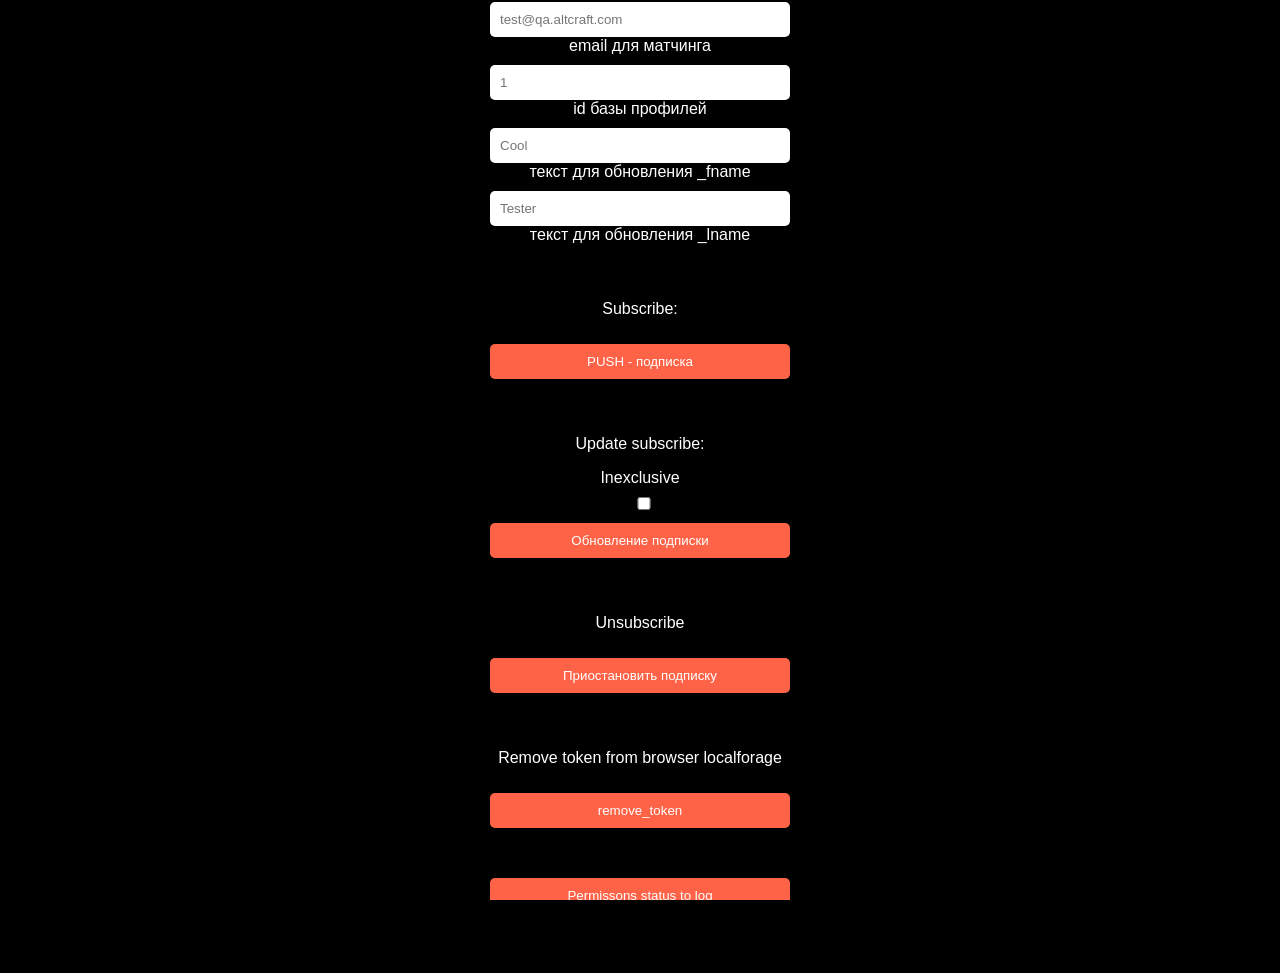
==== index.html @ 5c9214a8 "asd" ====
<!DOCTYPE html>
<html lang="ru" xmlns="http://www.w3.org/1999/xhtml" xmlns:v="urn:schemas-microsoft-com:vml" xmlns:o="urn:schemas-microsoft-com:office:office">
<head>
    <link rel="stylesheet" href="style.css">
    <title>PUSH-уведомления</title>
   
    <!-- подключение PUSH SDK -->
    <script type="text/javascript" src="/ak-push.js"></script>
    <link rel="manifest" href="/manifest.json"></link>
    
</head>

<body>

     <!-- подключение попапа -->
    <script>
        (function (popupFunc) {
            var script = document.createElement('script');
            var firstScript = document.getElementsByTagName('script')[0];
            var popupFuncName = popupFunc !== 'acpopup' ? '?f=' + popupFunc : '';
            window[popupFunc] = window[popupFunc] || function () {
                (window[popupFunc].actions = window[popupFunc].actions || []).push(arguments);
            };
            window[popupFunc].last_init = 1 * new Date()
            script.async = true;
            script.src = 'https://pxl-leeeroooyjenkins.dev.altcraft.com' + '/popup/v1/js/popupLibrary.js' + popupFuncName;
            firstScript.parentNode.insertBefore(script, firstScript);
        })('acpopup');
    </script>

    <button onclick="showPopupClick()">Показать попап</button>
    
    <script>
        (function (window, document, dataLayerName, containerID) {
            window[dataLayerName] = window[dataLayerName] || [];
            window[dataLayerName].push({ 'start': new Date().getTime(), event: 'actm-js' });
            var firstScript = document.getElementsByTagName('script')[0];
            var script = document.createElement('script');
            var dl = dataLayerName !== 'acDataLayer' ? '&l=' + dataLayerName : '';
            script.async = true;
            script.src = 'https://pxl-leeeroooyjenkins.dev.altcraft.com/actm/js/actm.js?id=' + containerID + dl;
            script.type = 'module';
            if (firstScript && firstScript.parentNode) {
                firstScript.parentNode.insertBefore(script, firstScript);
            }
        }(window, document, 'acDataLayer', 'ATM-4AyvrhdrVuuLNRdG'));
    </script>

    <script>
        const popup_id = 'AP-27iSJHqJ8z9ww4llB'
    
        function showPopupClick() {
            acpopup('create', popup_id, {
                                    matching_mode: 'email_profile',         
                                    matching: {         
                                        email: 'testmail@mail.ru',          
                                        db_id: 3        
                                    },          
                                        });                 
            acpopup('show', popup_id);
        }
    </script>

    <div class="UpdateData">
        <input type="text" id="emailInput" placeholder="test@qa.altcraft.com">email для матчинга<br>
        <input type="text" id="db_id" placeholder="1">id базы профилей<br>
        <input type="text" id="fname" placeholder="Cool">текст для обновления _fname<br>
        <input type="text" id="lname" placeholder="Tester">текст для обновления _lname<br>
    </div>

    <div class="Subscribe-container">
        <p>Subscribe:</p>
        <button type="button" id="init_sub">PUSH - подписка</button>
        <script>    
            document.getElementById('init_sub').addEventListener('click', function() {
                push = new AKPush();

                const email = (document.getElementById('emailInput').value.trim() == "") ? 'test@qa.altcraft.com': document.getElementById('emailInput').value.trim()                 
                const fname = (document.getElementById('fname').value.trim() == "") ? "Cool" : document.getElementById('fname').value.trim()
                const lname = (document.getElementById('lname').value.trim() == "") ? "Tester" : document.getElementById('lname').value.trim()
                const db_id = (document.getElementById('db_id').value != "" ? document.getElementById('db_id').value.split(',').map(Number) : 1)

                console.log(email, db_id)

                push.initSubscription(
                    { 
                        db: db_id,
                        email: email
                    },
                    {
                        _fname: fname,
                        _lname: lname
                    }
                )
            });
        </script>
    </div>

    <div class="UpdateSub-container">
        <p>Update subscribe:</p>
        Inexclusive<br>
        <input type="checkbox" id="inexclusive">
        <button type="button" id="update_sub">Обновление подписки</button>
        <script>    
            document.getElementById('update_sub').addEventListener('click', function() {
                const email = (document.getElementById('emailInput').value.trim() == "") ? 'test@qa.altcraft.com': document.getElementById('emailInput').value.trim()  
                const fname = (document.getElementById('fname').value.trim() == "") ? "Cool" : document.getElementById('fname').value.trim()
                const lname = (document.getElementById('lname').value.trim() == "") ? "Tester" : document.getElementById('lname').value.trim()
                const db_id = (document.getElementById('db_id').value != "" ? document.getElementById('db_id').value.split(',').map(Number) : 1)

                const inexclusive = document.getElementById('inexclusive').checked
                console.log(">>> inexclusive state is - " + inexclusive)

                push.updateSubscription(
                    { 
                        db: db_id,
                        email: email
                    },
                    {
                        _fname: fname,
                        _lname: lname
                    }, 
                    {
                        inexclusive: inexclusive // нужно ли приостанавливать все подписки на ресурс с текущим токеном браузера у остальных профилей
                    }
                )
            });
        </script>
    </div>

    <div class="Unsubscribe-container">
        <p>Unsubscribe</p>
        <button type="button" id="init_suspend">Приостановить подписку</button>
        <script>    
            document.getElementById('init_suspend').addEventListener('click', function() {
                const email = (document.getElementById('emailInput').value.trim() == "") ? 'test@qa.altcraft.com': document.getElementById('emailInput').value.trim()  
                
                window.email = email
                console.log(window.email)
                
                const fname = (document.getElementById('fname').value.trim() == "") ? "Cool" : document.getElementById('fname').value.trim()
                const lname = (document.getElementById('lname').value.trim() == "") ? "Tester" : document.getElementById('lname').value.trim()

                // определяем id базы для записи. Пытаемся преобразовать в массив чисел. Если ничего не передано, подставляем числовой литерал `1`
                const db_id = (document.getElementById('db_id').value != "" ? document.getElementById('db_id').value.split(',').map(Number) : 1)
                
                push.suspendSubscription(
                    { 
                        db: db_id,
                        email: email,
                    }
                    ,
                    {
                        _fname: fname,
                        _lname: lname
                    }
                )
            });
        </script>
    </div>

    <div class="RemoveToken-container">
        <p>Remove token from browser localforage</p>
        <button type="button" id="remove_token">remove_token</button>
        <script>
            document.getElementById('remove_token').addEventListener('click', function() {
                push.removeToken() // сбросить токен
            });
        </script>
    </div>

    <div class="PermissonData-container">
        <button type="button" id="permission_status">Permissons status to log</button>
        <script>
            document.getElementById('permission_status').addEventListener('click', function() {
                const websitePushID = "web.com.altcraft.qa.webpush-et5eeghie0lae7ma";
                
                console.log("=== Push Notification Permissions ===");

                console.log("Notification.permission:", Notification.permission);
                
                if ('safari' in window && 'pushNotification' in window.safari) {
                    const permissionData = window.safari.pushNotification.permission(websitePushID);
                    console.log("safari.pushNotification.permission:");
                    console.log("  permission:", permissionData.permission);
                    console.log("  deviceToken:", permissionData.deviceToken || "No token available");
                    console.log("  reason:", permissionData.reason || "No reason provided");
                }
            });
        </script>
    </div>


    <div class="AKTM - container">
        <script>
        (function (window, document, dataLayerName, containerID) {
            window[dataLayerName] = window[dataLayerName] || [];
            window[dataLayerName].push({
                'start': new Date().getTime(), 
                event: 'actm-js',
                'matching':   { 'matching_mode': 'acid' } 
            });
            var firstScript = document.getElementsByTagName('script')[0];
            var script = document.createElement('script');
            var dl = dataLayerName !== 'acDataLayer' ? '&l=' + dataLayerName : '';
            script.async = true;
            script.src = 'https://pxl-q44qzcsf9tqqhde3.dev.altcraft.com/actm/js/actm.js?id=' + containerID + dl;
            script.type = 'module';
            if (firstScript && firstScript.parentNode) {
                firstScript.parentNode.insertBefore(script, firstScript);
            }       
        }(window, document, 'acDataLayer', 'ATM-4AyvrhdrVuuLNRdG'));
        </script>
    </div>

</body>

</html>
---- style.css ----
body, html {
    height: 100%;
    margin: 0;
    font-family: Arial, sans-serif;
    display: flex;
    flex-direction: column; 
    justify-content: center;
    align-items: center;
    background: #000;
    color: #fff;
    overflow: auto;
}

div {
    text-align: center;
    background: rgba(0, 0, 0, 0.6);
    padding: 20px;
    border-radius: 10px;
    /* backdrop-filter: blur(10px); */
    width: 300px;
    display: flex; 
    flex-direction: column;
}

input {
    padding: 10px;
    margin-top: 10px;
    border-radius: 5px;
    border: none;
    width: 100%;
    box-sizing: border-box;
}

button {
    padding: 10px 20px;
    margin-top: 10px;
    border-radius: 5px;
    border: none;
    background: #ff6347;
    color: #fff;
    cursor: pointer;
}

button:hover {
    background: #ff4500;
}
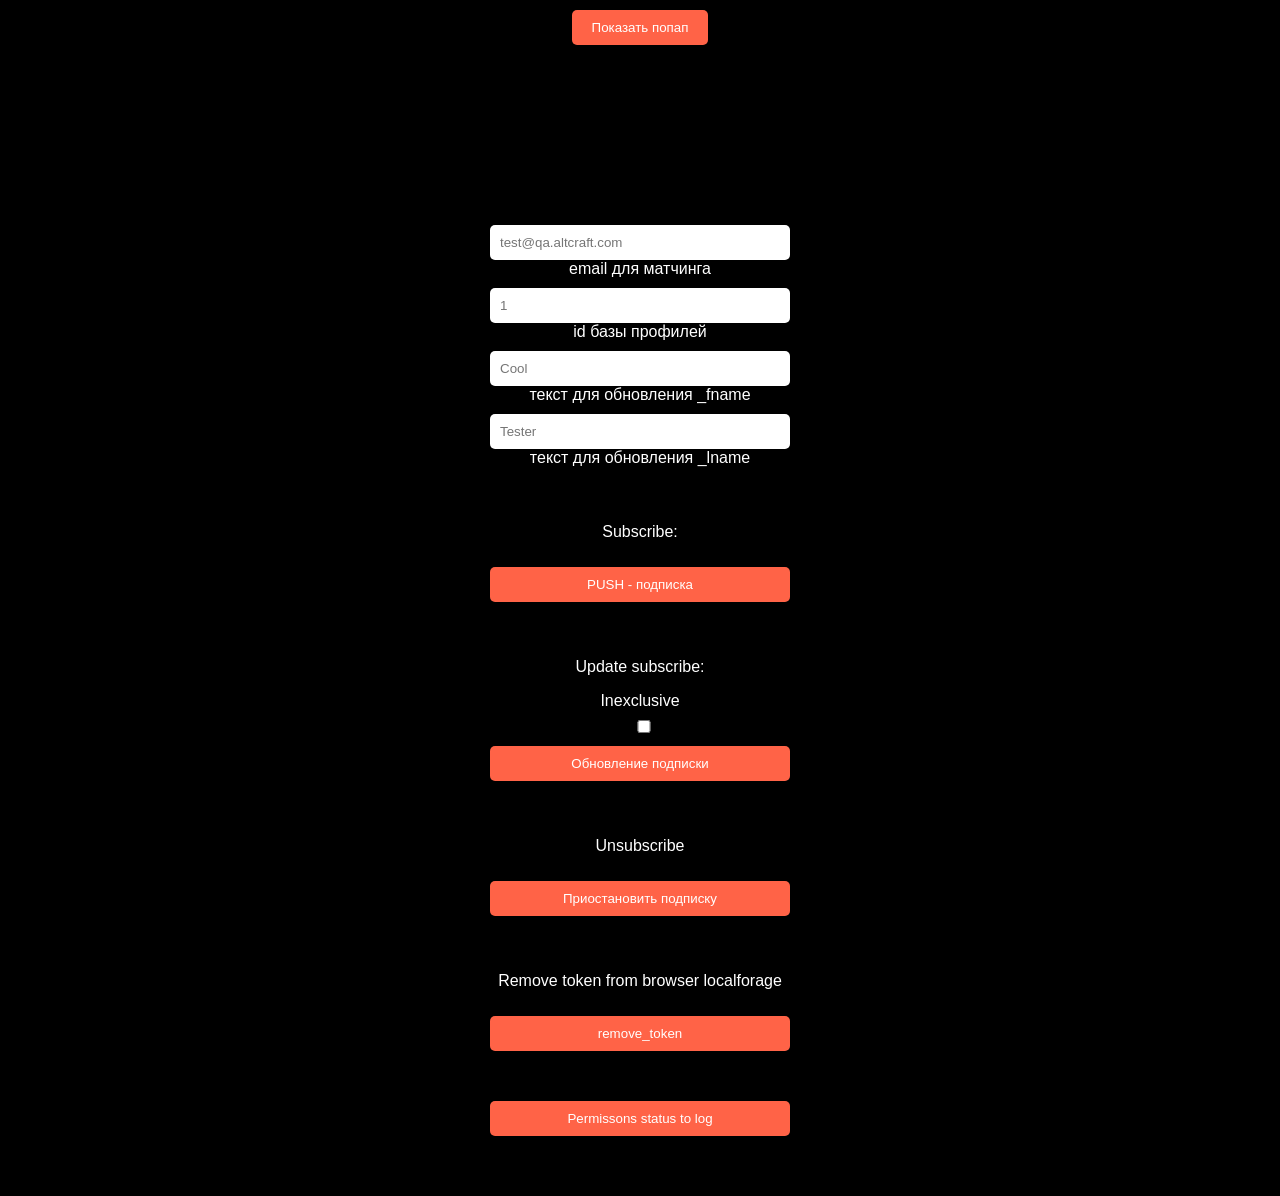
==== commit e5a568e6: "qwe" ====
--- a/index.html
+++ b/index.html
@@ -29,7 +29,12 @@
     </script>
 
     <button onclick="showPopupClick()">Показать попап</button>
+
     
+
+    <script src=https://pxl-q44qzcsf9tqqhde3.dev.altcraft.com/form/js/embed_v1.js></script>
+    <iframe src="https://pxl-q44qzcsf9tqqhde3.dev.altcraft.com/form?form=er8oZxybs2bw7Vu3yfNAkyJvtqixKYs1kfFLZE4S6kZsrbUWF5aMkoRgXzujjibpeSN4KWV4wrruP&iframe=1" frameborder="0" name="ak-form-er8oZxybs2bw7Vu3yfNAkyJvtqixKYs1kfFLZE4S6kZsrbUWF5aMkoRgXzujjibpeSN4KWV4wrruP" class="ak-form" width="100%" sandbox="allow-same-origin allow-forms allow-scripts allow-popups allow-popups-to-escape-sandbox allow-top-navigation"></iframe>
+
     <script>
         (function (window, document, dataLayerName, containerID) {
             window[dataLayerName] = window[dataLayerName] || [];
--- a/style.css
+++ b/style.css
@@ -1,5 +1,5 @@
 body, html {
-    height: 100%;
+    /* height: 100%; */
     margin: 0;
     font-family: Arial, sans-serif;
     display: flex;
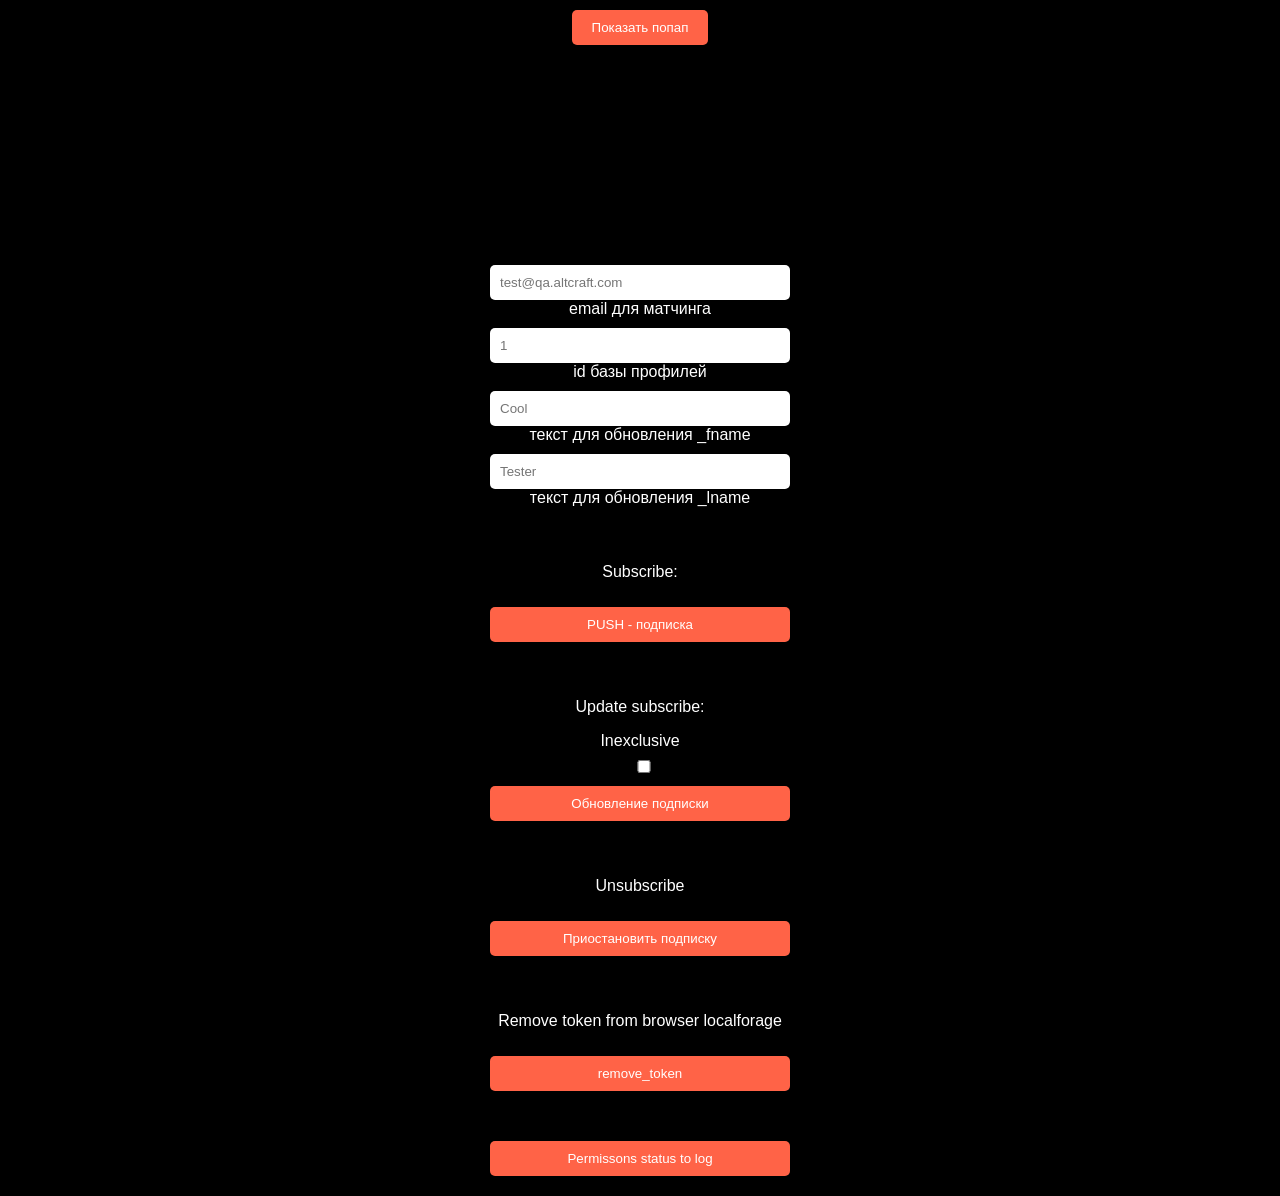
==== commit 2299f03c: "йуц" ====
--- a/index.html
+++ b/index.html
@@ -31,25 +31,10 @@
     <button onclick="showPopupClick()">Показать попап</button>
 
     
-
+     <!-- подключение формы -->
     <script src=https://pxl-q44qzcsf9tqqhde3.dev.altcraft.com/form/js/embed_v1.js></script>
     <iframe src="https://pxl-q44qzcsf9tqqhde3.dev.altcraft.com/form?form=er8oZxybs2bw7Vu3yfNAkyJvtqixKYs1kfFLZE4S6kZsrbUWF5aMkoRgXzujjibpeSN4KWV4wrruP&iframe=1" frameborder="0" name="ak-form-er8oZxybs2bw7Vu3yfNAkyJvtqixKYs1kfFLZE4S6kZsrbUWF5aMkoRgXzujjibpeSN4KWV4wrruP" class="ak-form" width="100%" sandbox="allow-same-origin allow-forms allow-scripts allow-popups allow-popups-to-escape-sandbox allow-top-navigation"></iframe>
 
-    <script>
-        (function (window, document, dataLayerName, containerID) {
-            window[dataLayerName] = window[dataLayerName] || [];
-            window[dataLayerName].push({ 'start': new Date().getTime(), event: 'actm-js' });
-            var firstScript = document.getElementsByTagName('script')[0];
-            var script = document.createElement('script');
-            var dl = dataLayerName !== 'acDataLayer' ? '&l=' + dataLayerName : '';
-            script.async = true;
-            script.src = 'https://pxl-leeeroooyjenkins.dev.altcraft.com/actm/js/actm.js?id=' + containerID + dl;
-            script.type = 'module';
-            if (firstScript && firstScript.parentNode) {
-                firstScript.parentNode.insertBefore(script, firstScript);
-            }
-        }(window, document, 'acDataLayer', 'ATM-4AyvrhdrVuuLNRdG'));
-    </script>
 
     <script>
         const popup_id = 'AP-27iSJHqJ8z9ww4llB'
@@ -66,6 +51,33 @@
         }
     </script>
 
+ <!-- подключение контейнера тег менеджера -->
+    <div class="AKTM - container">
+        <script>
+        (function (window, document, dataLayerName, containerID) {
+            window[dataLayerName] = window[dataLayerName] || [];
+            window[dataLayerName].push({
+                'start': new Date().getTime(), 
+                event: 'actm-js',
+                'matching':   { 'matching_mode': 'acid' } 
+            });
+            var firstScript = document.getElementsByTagName('script')[0];
+            var script = document.createElement('script');
+            var dl = dataLayerName !== 'acDataLayer' ? '&l=' + dataLayerName : '';
+            script.async = true;
+            script.src = 'https://pxl-q44qzcsf9tqqhde3.dev.altcraft.com/actm/js/actm.js?id=' + containerID + dl;
+            script.type = 'module';
+            if (firstScript && firstScript.parentNode) {
+                firstScript.parentNode.insertBefore(script, firstScript);
+            }       
+        }(window, document, 'acDataLayer', 'ATM-4AyvrhdrVuuLNRdG'));
+        </script>
+    </div>
+
+
+
+ <!-- подключение пушей -->
+
     <div class="UpdateData">
         <input type="text" id="emailInput" placeholder="test@qa.altcraft.com">email для матчинга<br>
         <input type="text" id="db_id" placeholder="1">id базы профилей<br>
@@ -195,29 +207,6 @@
         </script>
     </div>
 
-
-    <div class="AKTM - container">
-        <script>
-        (function (window, document, dataLayerName, containerID) {
-            window[dataLayerName] = window[dataLayerName] || [];
-            window[dataLayerName].push({
-                'start': new Date().getTime(), 
-                event: 'actm-js',
-                'matching':   { 'matching_mode': 'acid' } 
-            });
-            var firstScript = document.getElementsByTagName('script')[0];
-            var script = document.createElement('script');
-            var dl = dataLayerName !== 'acDataLayer' ? '&l=' + dataLayerName : '';
-            script.async = true;
-            script.src = 'https://pxl-q44qzcsf9tqqhde3.dev.altcraft.com/actm/js/actm.js?id=' + containerID + dl;
-            script.type = 'module';
-            if (firstScript && firstScript.parentNode) {
-                firstScript.parentNode.insertBefore(script, firstScript);
-            }       
-        }(window, document, 'acDataLayer', 'ATM-4AyvrhdrVuuLNRdG'));
-        </script>
-    </div>
-
 </body>
 
 </html>
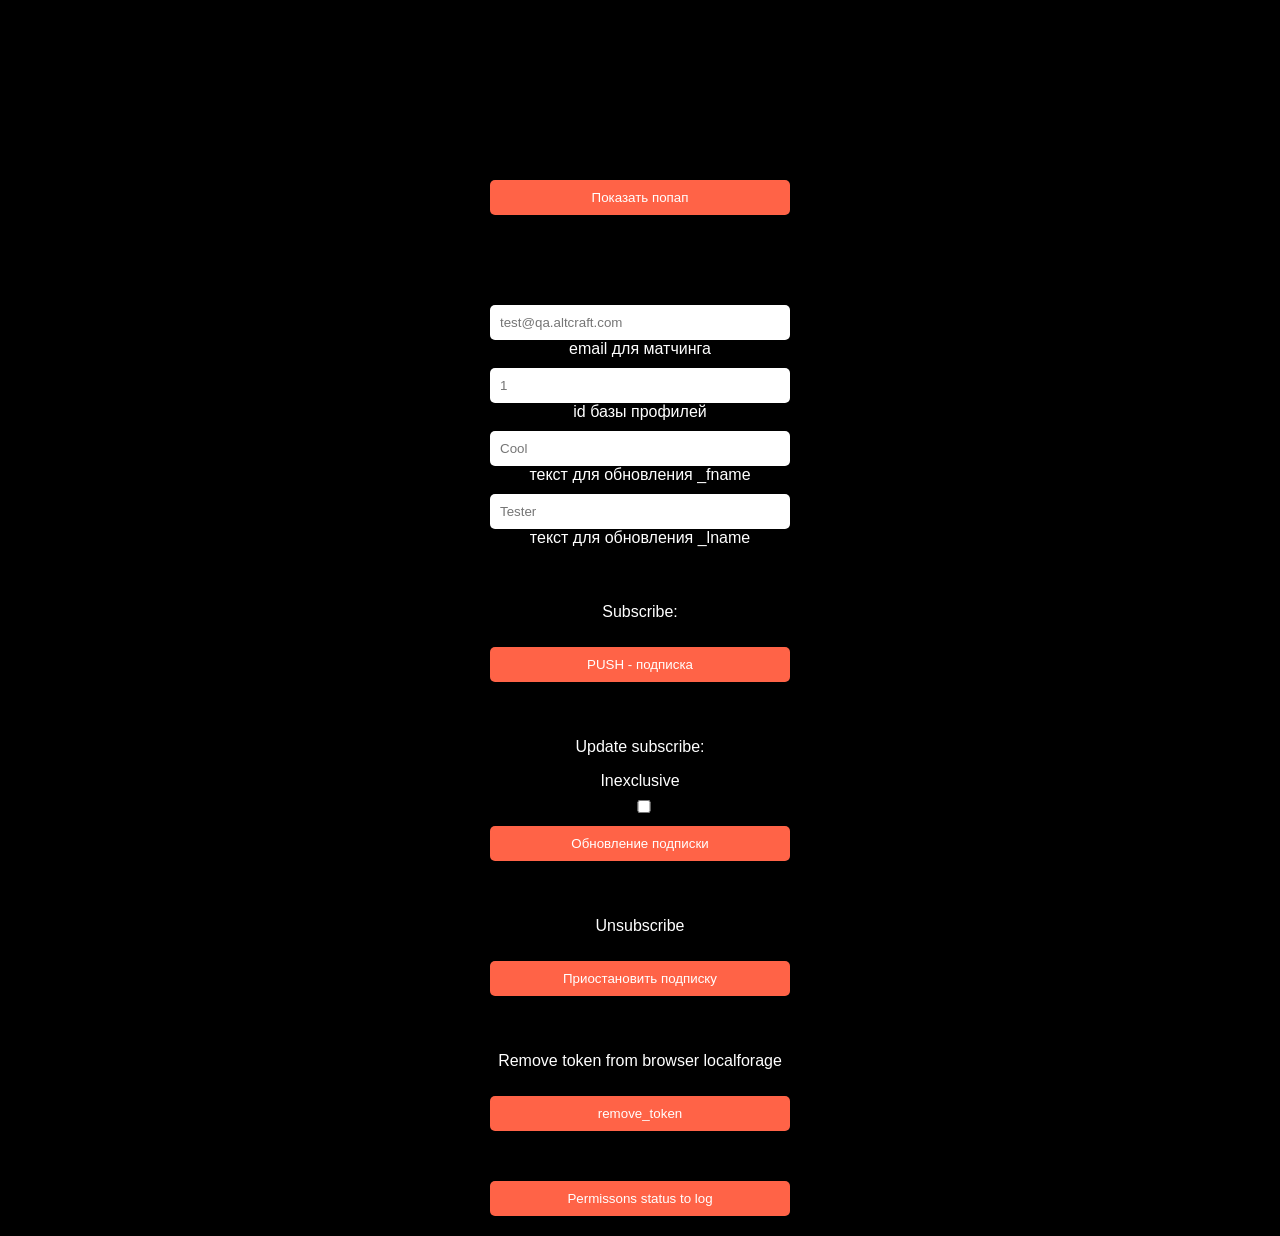
==== commit ef824012: "1" ====
--- a/index.html
+++ b/index.html
@@ -7,12 +7,16 @@
     <!-- подключение PUSH SDK -->
     <script type="text/javascript" src="/ak-push.js"></script>
     <link rel="manifest" href="/manifest.json"></link>
-    
 </head>
 
 <body>
 
+     <!-- подключение формы -->
+    <script src=https://pxl-q44qzcsf9tqqhde3.dev.altcraft.com/form/js/embed_v1.js></script>
+    <iframe src="https://pxl-q44qzcsf9tqqhde3.dev.altcraft.com/form?form=er8oZxybs2bw7Vu3yfNAkyJvtqixKYs1kfFLZE4S6kZsrbUWF5aMkoRgXzujjibpeSN4KWV4wrruP&iframe=1" frameborder="0" name="ak-form-er8oZxybs2bw7Vu3yfNAkyJvtqixKYs1kfFLZE4S6kZsrbUWF5aMkoRgXzujjibpeSN4KWV4wrruP" class="ak-form" width="100%" sandbox="allow-same-origin allow-forms allow-scripts allow-popups allow-popups-to-escape-sandbox allow-top-navigation"></iframe>
+
      <!-- подключение попапа -->
+    <div class="Popup container">
     <script>
         (function (popupFunc) {
             var script = document.createElement('script');
@@ -27,15 +31,7 @@
             firstScript.parentNode.insertBefore(script, firstScript);
         })('acpopup');
     </script>
-
     <button onclick="showPopupClick()">Показать попап</button>
-
-    
-     <!-- подключение формы -->
-    <script src=https://pxl-q44qzcsf9tqqhde3.dev.altcraft.com/form/js/embed_v1.js></script>
-    <iframe src="https://pxl-q44qzcsf9tqqhde3.dev.altcraft.com/form?form=er8oZxybs2bw7Vu3yfNAkyJvtqixKYs1kfFLZE4S6kZsrbUWF5aMkoRgXzujjibpeSN4KWV4wrruP&iframe=1" frameborder="0" name="ak-form-er8oZxybs2bw7Vu3yfNAkyJvtqixKYs1kfFLZE4S6kZsrbUWF5aMkoRgXzujjibpeSN4KWV4wrruP" class="ak-form" width="100%" sandbox="allow-same-origin allow-forms allow-scripts allow-popups allow-popups-to-escape-sandbox allow-top-navigation"></iframe>
-
-
     <script>
         const popup_id = 'AP-27iSJHqJ8z9ww4llB'
     
@@ -50,7 +46,9 @@
             acpopup('show', popup_id);
         }
     </script>
-
+    </div>
+
+    
  <!-- подключение контейнера тег менеджера -->
     <div class="AKTM - container">
         <script>
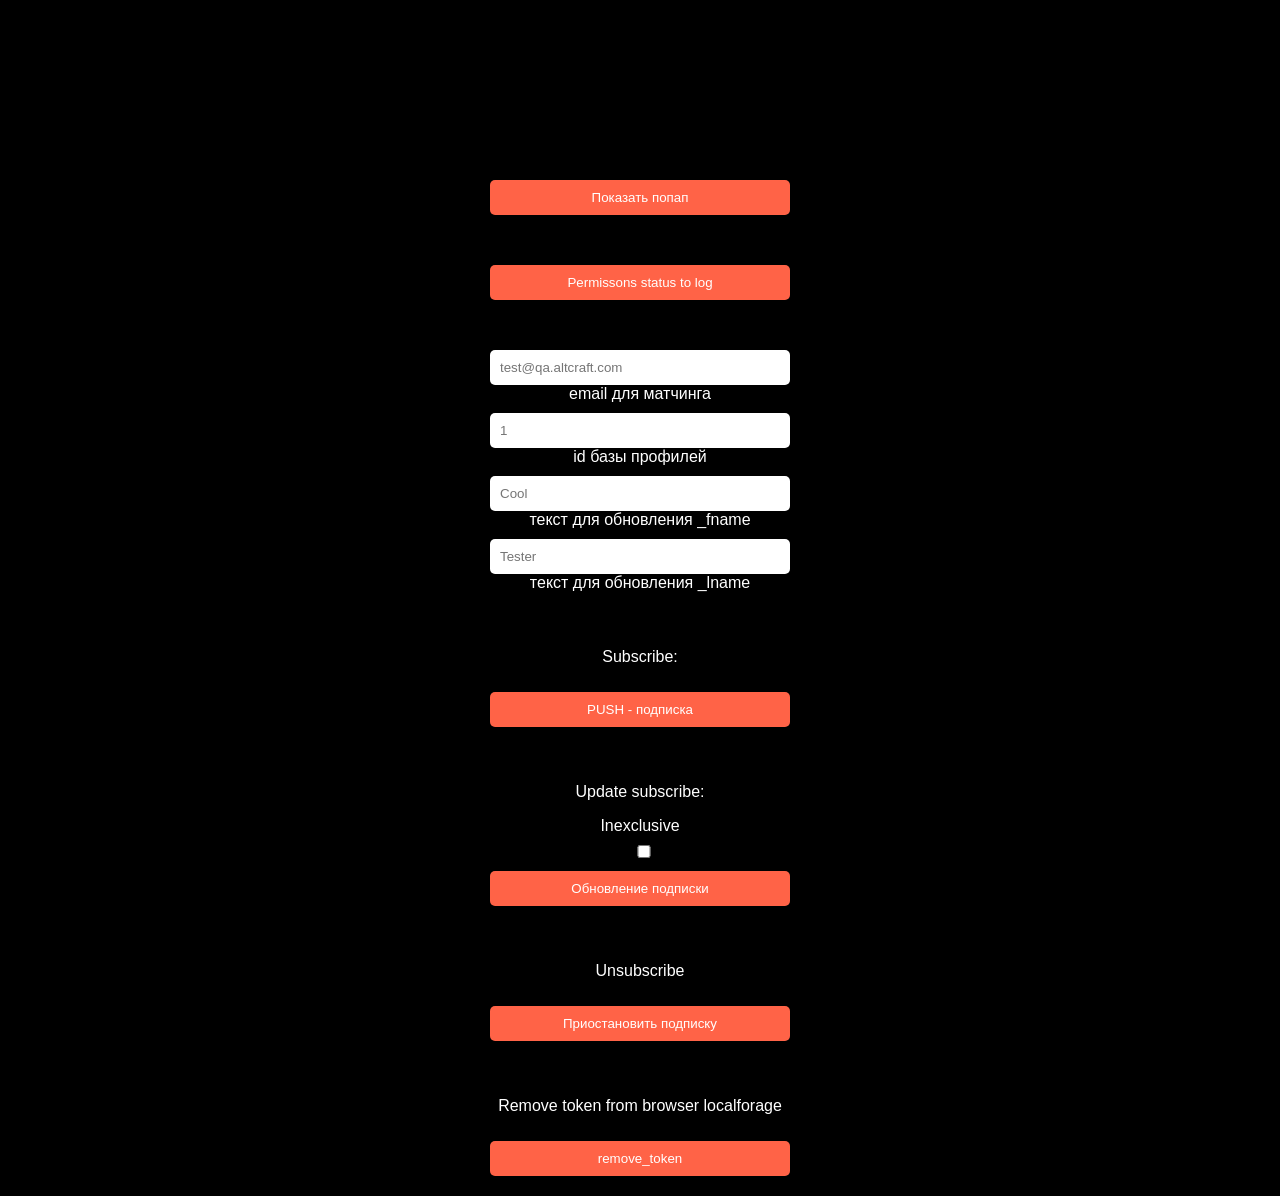
==== commit 1321107d: "1" ====
--- a/index.html
+++ b/index.html
@@ -48,9 +48,9 @@
     </script>
     </div>
 
-    
- <!-- подключение контейнера тег менеджера -->
-    <div class="AKTM - container">
+
+ <!-- подключение контейнера тег менеджера c попапом-->
+    <!-- <div class="AKTM - container c попапом">
         <script>
         (function (window, document, dataLayerName, containerID) {
             window[dataLayerName] = window[dataLayerName] || [];
@@ -70,11 +70,32 @@
             }       
         }(window, document, 'acDataLayer', 'ATM-4AyvrhdrVuuLNRdG'));
         </script>
-    </div>
+    </div> -->
 
 
 
  <!-- подключение пушей -->
+
+    <div class="PermissonData-container">
+        <button type="button" id="permission_status">Permissons status to log</button>
+        <script>
+            document.getElementById('permission_status').addEventListener('click', function() {
+                const websitePushID = "web.com.altcraft.qa.webpush-et5eeghie0lae7ma";
+                
+                console.log("=== Push Notification Permissions ===");
+
+                console.log("Notification.permission:", Notification.permission);
+                
+                if ('safari' in window && 'pushNotification' in window.safari) {
+                    const permissionData = window.safari.pushNotification.permission(websitePushID);
+                    console.log("safari.pushNotification.permission:");
+                    console.log("  permission:", permissionData.permission);
+                    console.log("  deviceToken:", permissionData.deviceToken || "No token available");
+                    console.log("  reason:", permissionData.reason || "No reason provided");
+                }
+            });
+        </script>
+    </div>
 
     <div class="UpdateData">
         <input type="text" id="emailInput" placeholder="test@qa.altcraft.com">email для матчинга<br>
@@ -184,27 +205,6 @@
         </script>
     </div>
 
-    <div class="PermissonData-container">
-        <button type="button" id="permission_status">Permissons status to log</button>
-        <script>
-            document.getElementById('permission_status').addEventListener('click', function() {
-                const websitePushID = "web.com.altcraft.qa.webpush-et5eeghie0lae7ma";
-                
-                console.log("=== Push Notification Permissions ===");
-
-                console.log("Notification.permission:", Notification.permission);
-                
-                if ('safari' in window && 'pushNotification' in window.safari) {
-                    const permissionData = window.safari.pushNotification.permission(websitePushID);
-                    console.log("safari.pushNotification.permission:");
-                    console.log("  permission:", permissionData.permission);
-                    console.log("  deviceToken:", permissionData.deviceToken || "No token available");
-                    console.log("  reason:", permissionData.reason || "No reason provided");
-                }
-            });
-        </script>
-    </div>
-
 </body>
 
 </html>
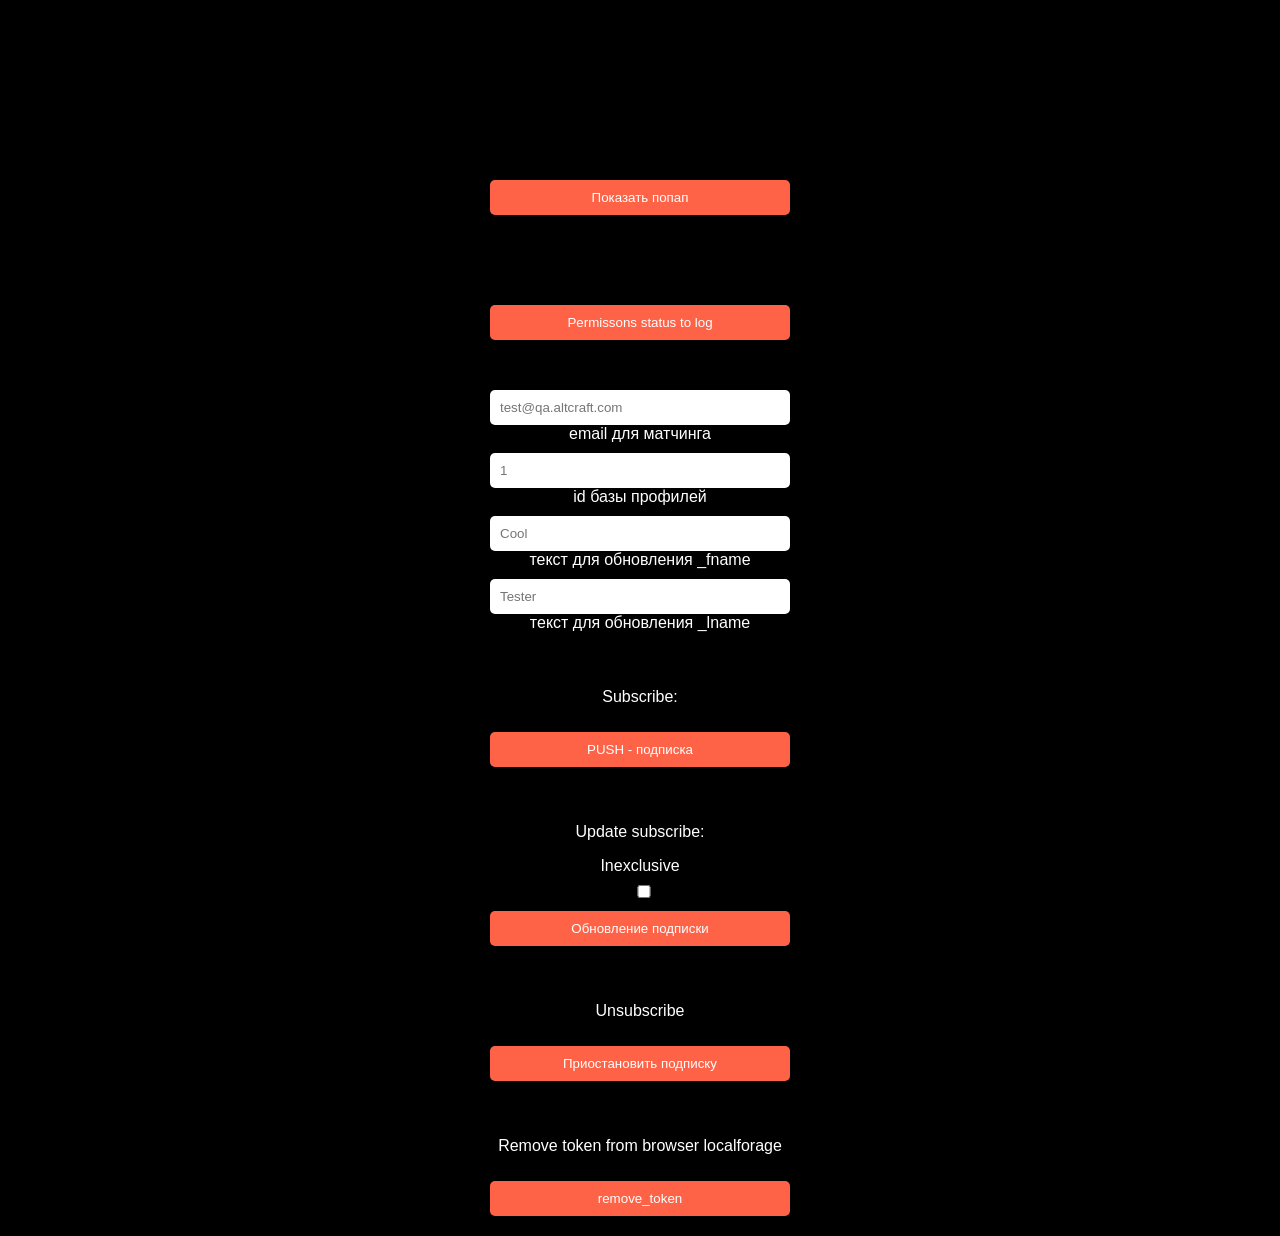
==== commit 6093c8ea: "2" ====
--- a/index.html
+++ b/index.html
@@ -11,12 +11,47 @@
 
 <body>
 
-     <!-- подключение формы -->
+    <!-- подключение формы -->
     <script src=https://pxl-q44qzcsf9tqqhde3.dev.altcraft.com/form/js/embed_v1.js></script>
     <iframe src="https://pxl-q44qzcsf9tqqhde3.dev.altcraft.com/form?form=er8oZxybs2bw7Vu3yfNAkyJvtqixKYs1kfFLZE4S6kZsrbUWF5aMkoRgXzujjibpeSN4KWV4wrruP&iframe=1" frameborder="0" name="ak-form-er8oZxybs2bw7Vu3yfNAkyJvtqixKYs1kfFLZE4S6kZsrbUWF5aMkoRgXzujjibpeSN4KWV4wrruP" class="ak-form" width="100%" sandbox="allow-same-origin allow-forms allow-scripts allow-popups allow-popups-to-escape-sandbox allow-top-navigation"></iframe>
 
-     <!-- подключение попапа -->
+
+    <!-- подключение попапа -->
     <div class="Popup container">
+    <button onclick="showPopupClick()">Показать попап</button>
+    <script>
+        // Загружаем библиотеку только когда нужно
+        function loadPopupLibrary() {
+            return new Promise((resolve) => {
+                if (window.acpopup) {
+                    resolve();
+                    return;
+                }
+                var script = document.createElement('script');
+                script.src = 'https://pxl-leeeroooyjenkins.dev.altcraft.com/popup/v1/js/popupLibrary.js';
+                script.onload = resolve;
+                document.head.appendChild(script);
+            });
+        }
+        
+        const popup_id = 'AP-27iSJHqJ8z9ww4llB';
+    
+        async function showPopupClick() {
+            await loadPopupLibrary();
+            acpopup('create', popup_id, {
+                matching_mode: 'email_profile',         
+                matching: {         
+                    email: 'testmail@mail.ru',          
+                    db_id: 3        
+                },          
+            });                 
+            acpopup('show', popup_id);
+        }
+    </script>
+</div>
+    
+    <!-- 
+<div class="Popup container">
     <script>
         (function (popupFunc) {
             var script = document.createElement('script');
@@ -46,11 +81,12 @@
             acpopup('show', popup_id);
         }
     </script>
-    </div>
+    </div> 
+    -->
 
 
  <!-- подключение контейнера тег менеджера c попапом-->
-    <!-- <div class="AKTM - container c попапом">
+    <div class="AKTM - container c попапом">
         <script>
         (function (window, document, dataLayerName, containerID) {
             window[dataLayerName] = window[dataLayerName] || [];
@@ -70,7 +106,7 @@
             }       
         }(window, document, 'acDataLayer', 'ATM-4AyvrhdrVuuLNRdG'));
         </script>
-    </div> -->
+    </div>
 
 
 
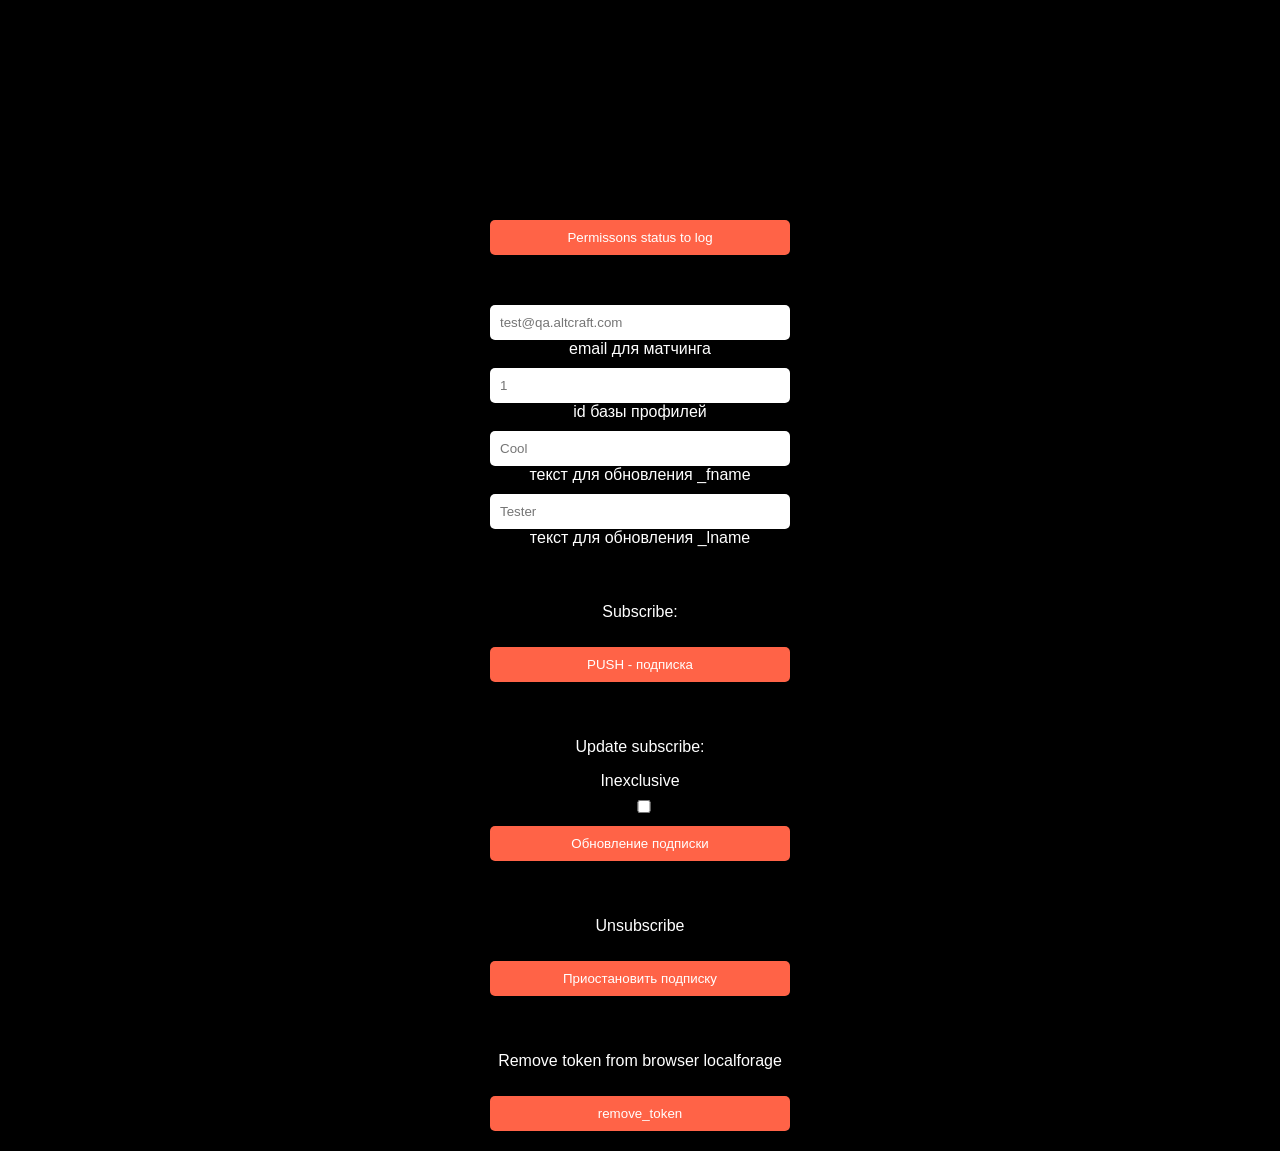
==== commit 9170bfcb: "йуц" ====
--- a/index.html
+++ b/index.html
@@ -17,75 +17,9 @@
 
 
     <!-- подключение попапа -->
-    <div class="Popup container">
-    <button onclick="showPopupClick()">Показать попап</button>
-    <script>
-        // Загружаем библиотеку только когда нужно
-        function loadPopupLibrary() {
-            return new Promise((resolve) => {
-                if (window.acpopup) {
-                    resolve();
-                    return;
-                }
-                var script = document.createElement('script');
-                script.src = 'https://pxl-leeeroooyjenkins.dev.altcraft.com/popup/v1/js/popupLibrary.js';
-                script.onload = resolve;
-                document.head.appendChild(script);
-            });
-        }
-        
-        const popup_id = 'AP-27iSJHqJ8z9ww4llB';
-    
-        async function showPopupClick() {
-            await loadPopupLibrary();
-            acpopup('create', popup_id, {
-                matching_mode: 'email_profile',         
-                matching: {         
-                    email: 'testmail@mail.ru',          
-                    db_id: 3        
-                },          
-            });                 
-            acpopup('show', popup_id);
-        }
-    </script>
-</div>
-    
-    <!-- 
-<div class="Popup container">
-    <script>
-        (function (popupFunc) {
-            var script = document.createElement('script');
-            var firstScript = document.getElementsByTagName('script')[0];
-            var popupFuncName = popupFunc !== 'acpopup' ? '?f=' + popupFunc : '';
-            window[popupFunc] = window[popupFunc] || function () {
-                (window[popupFunc].actions = window[popupFunc].actions || []).push(arguments);
-            };
-            window[popupFunc].last_init = 1 * new Date()
-            script.async = true;
-            script.src = 'https://pxl-leeeroooyjenkins.dev.altcraft.com' + '/popup/v1/js/popupLibrary.js' + popupFuncName;
-            firstScript.parentNode.insertBefore(script, firstScript);
-        })('acpopup');
-    </script>
-    <button onclick="showPopupClick()">Показать попап</button>
-    <script>
-        const popup_id = 'AP-27iSJHqJ8z9ww4llB'
-    
-        function showPopupClick() {
-            acpopup('create', popup_id, {
-                                    matching_mode: 'email_profile',         
-                                    matching: {         
-                                        email: 'testmail@mail.ru',          
-                                        db_id: 3        
-                                    },          
-                                        });                 
-            acpopup('show', popup_id);
-        }
-    </script>
-    </div> 
-    -->
 
 
- <!-- подключение контейнера тег менеджера c попапом-->
+    <!-- подключение контейнера тег менеджера c попапом-->
     <div class="AKTM - container c попапом">
         <script>
         (function (window, document, dataLayerName, containerID) {
